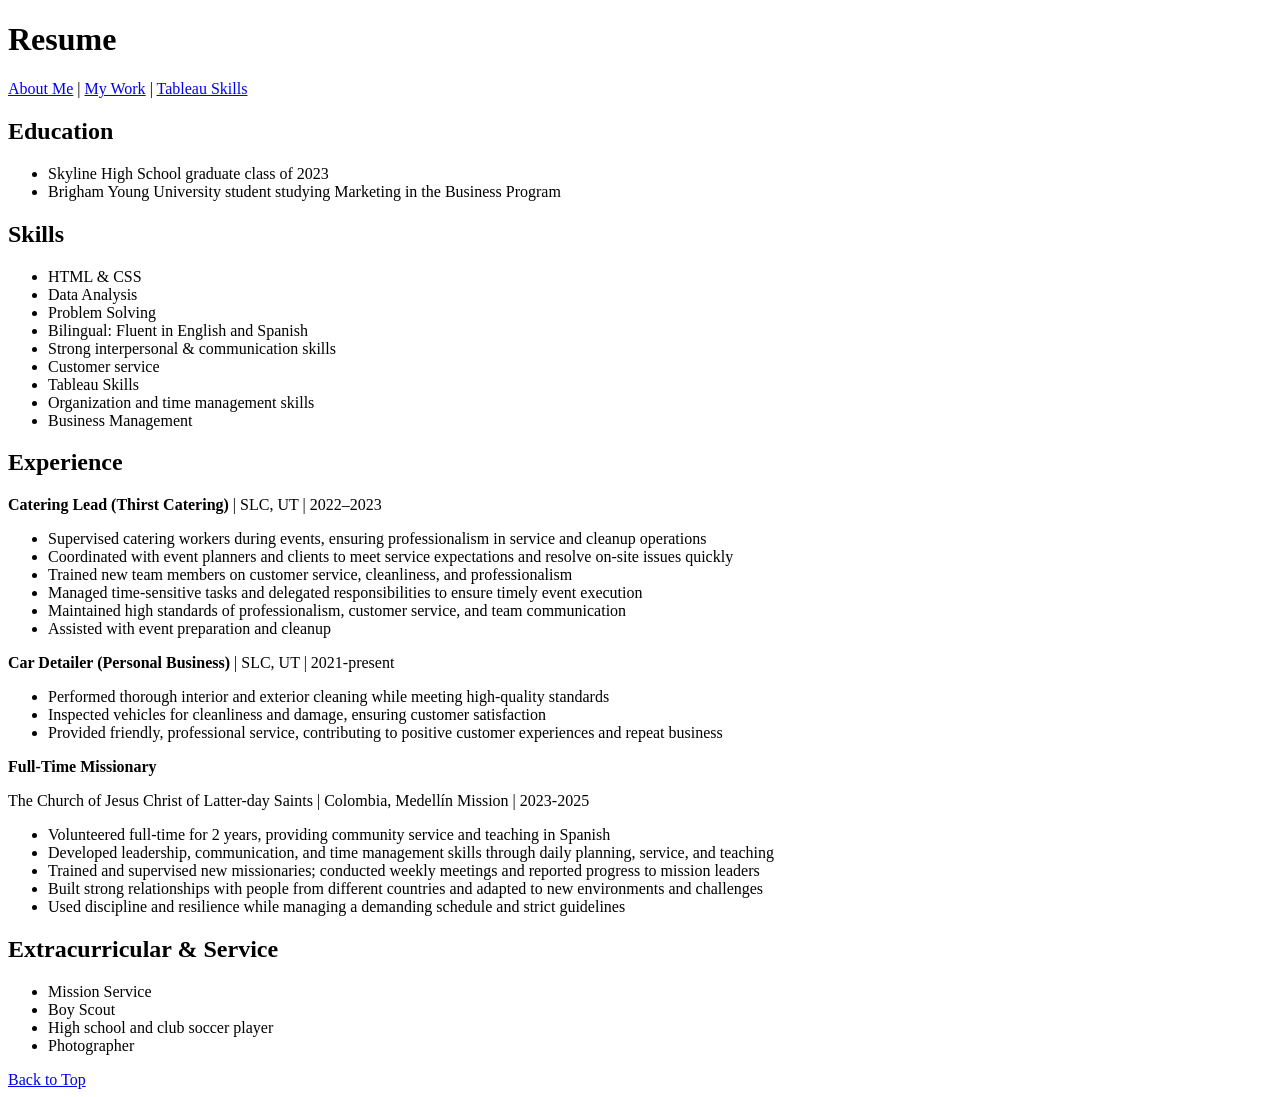
==== myresume.html @ b860a33c "Add files via upload" ====
<!DOCTYPE html>
<html lang="en">
<head>
    <meta charset="UTF-8">
    <meta name="viewport" content="width=device-width, initial-scale=1.0">
    <title>Resume</title>
</head>
<body>
    <link rel="stylesheet" href="styles/myresumestyles.css">
    <div class="container">

    <h1 id="top">Resume</h1>
    <p></p>

    <!-- Nav Links -->
    <div class="nav-links">
        <a href="aboutme.html">About Me</a> |
        <a href="work.html">My Work</a> |
        <a href="tableau.html">Tableau Skills</a>
    </div>

    <!-- Education -->
    <div class="box">
        <h2>Education</h2>
        <ul>
            <li>Skyline High School graduate class of 2023</li>
            <li>Brigham Young University student studying Marketing in the Business Program</li>
        </ul>
    </div>

    <!-- Skills -->
    <div class="box">
        <h2>Skills</h2>
        <ul>
            <li>HTML & CSS</li>
            <li>Data Analysis</li>
            <li>Problem Solving</li>
            <li>Bilingual: Fluent in English and Spanish</li>
            <li>Strong interpersonal & communication skills</li>
            <li>Customer service</li>
            <li>Tableau Skills</li>
            <li>Organization and time management skills</li>
            <li>Business Management</li>
        </ul>
    </div>

    <!-- Experience -->
    <div class="box">
    <h2>Experience</h2>

    <p><strong>Catering Lead (Thirst Catering)</strong> | SLC, UT | <span class="dates">2022–2023</span></p>
        <ul>
            <li>Supervised catering workers during events, ensuring professionalism in service and cleanup operations</li>
            <li>Coordinated with event planners and clients to meet service expectations and resolve on-site issues quickly</li>
            <li>Trained new team members on customer service, cleanliness, and professionalism</li>
            <li>Managed time-sensitive tasks and delegated responsibilities to ensure timely event execution</li>
            <li>Maintained high standards of professionalism, customer service, and team communication</li>
            <li>Assisted with event preparation and cleanup</li>
        </ul>

    <p><strong>Car Detailer (Personal Business)</strong> | SLC, UT | <span class="dates">2021-present</span></p>
        <ul>
            <li>Performed thorough interior and exterior cleaning while meeting high-quality standards</li>
            <li>Inspected vehicles for cleanliness and damage, ensuring customer satisfaction</li>
            <li>Provided friendly, professional service, contributing to positive customer experiences and repeat business</li>
        </ul>

    <p><strong>Full-Time Missionary</strong></p>
    <p>The Church of Jesus Christ of Latter-day Saints | Colombia, Medellín Mission | <span class="dates">2023-2025</span></p>
        <ul>
            <li>Volunteered full-time for 2 years, providing community service and teaching in Spanish</li>
            <li>Developed leadership, communication, and time management skills through daily planning, service, and teaching</li>
            <li>Trained and supervised new missionaries; conducted weekly meetings and reported progress to mission leaders</li>
            <li>Built strong relationships with people from different countries and adapted to new environments and challenges</li>
            <li>Used discipline and resilience while managing a demanding schedule and strict guidelines</li>
        </ul>
    </div>


    <!-- Extracurricular -->
    <div class="box">
        <h2>Extracurricular & Service</h2>
        <ul>
            <li>Mission Service</li>
            <li>Boy Scout</li>
            <li>High school and club soccer player</li>
            <li>Photographer</li>
        </ul>
    </div>

    <!-- Back Button -->
    <div class="back-box">
        <a class="back-button" href="#top">Back to Top</a>
    </div>

</body>
</html>
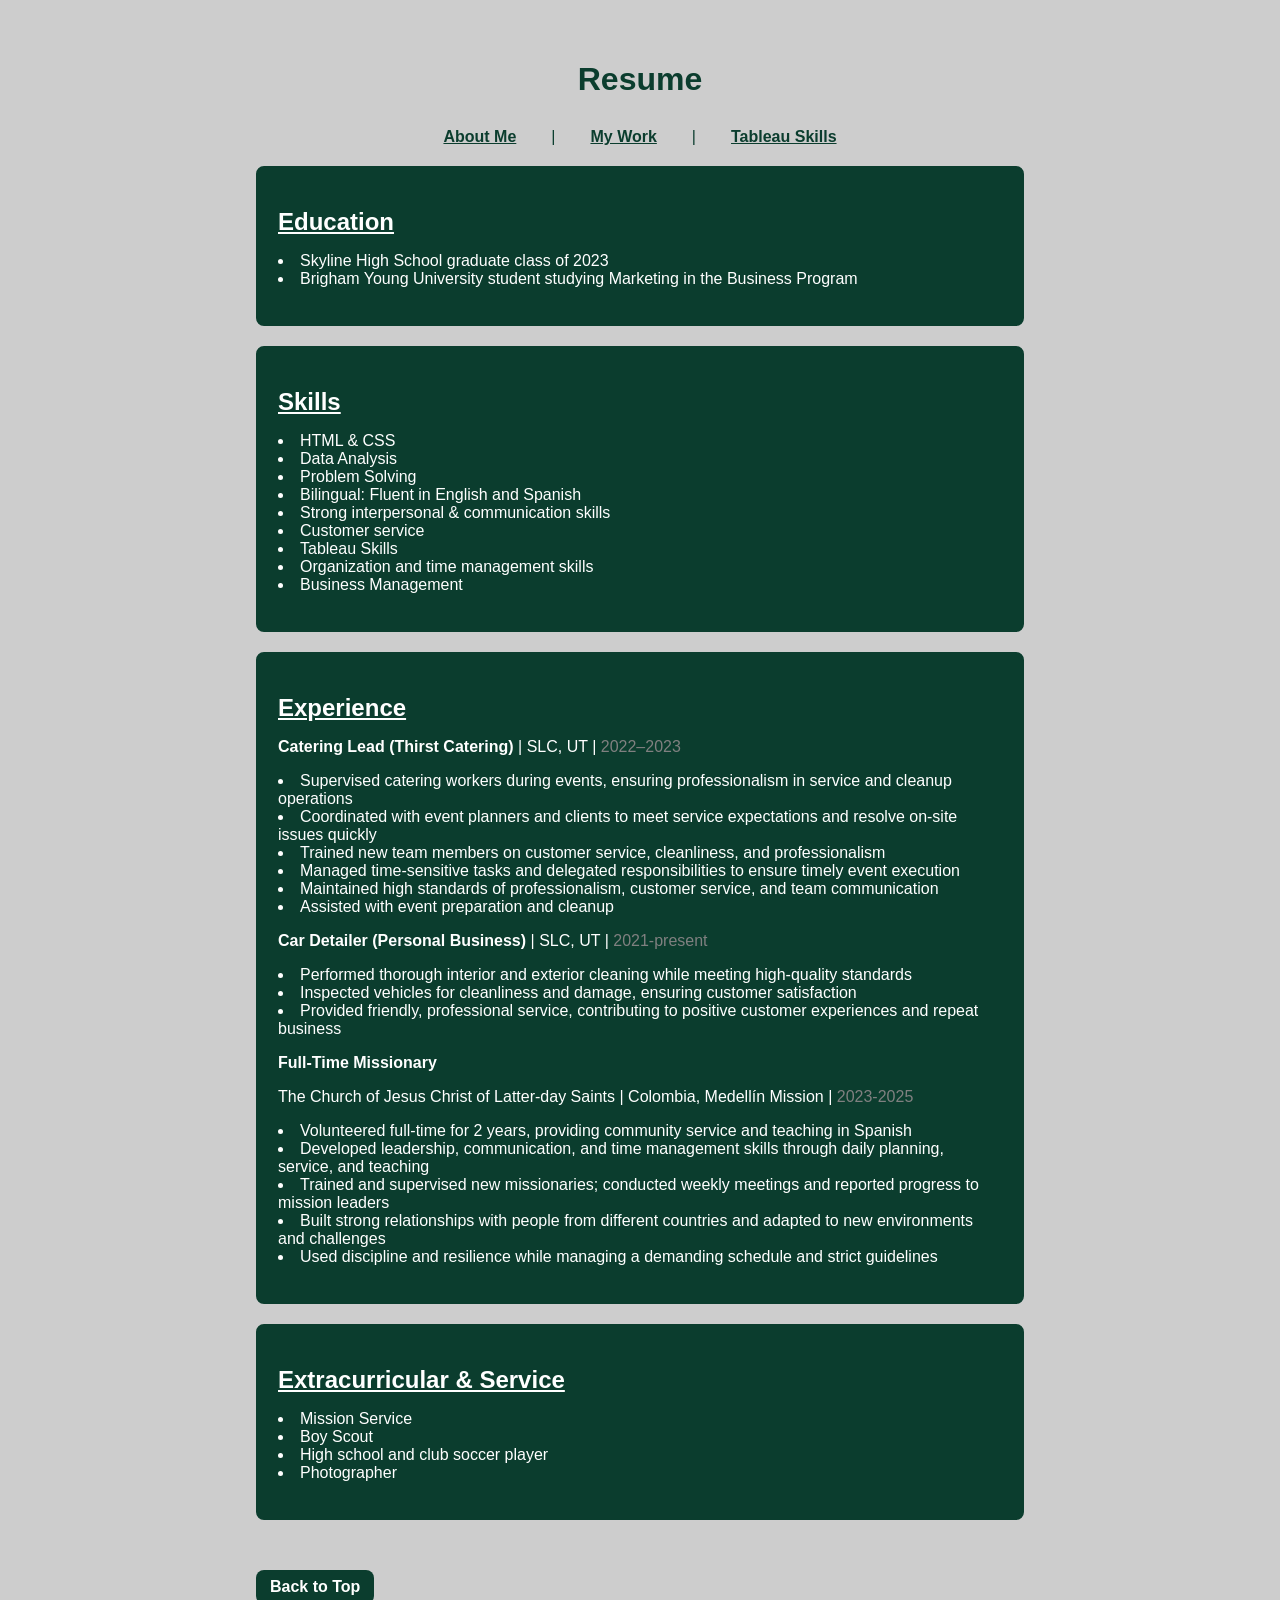
==== commit 6c72679a: "Add files via upload" ====
--- a/myresume.html
+++ b/myresume.html
@@ -6,7 +6,7 @@
     <title>Resume</title>
 </head>
 <body>
-    <link rel="stylesheet" href="styles/myresumestyles.css">
+    <link rel="stylesheet" href="Styles/myresumestyles.css">
     <div class="container">
 
     <h1 id="top">Resume</h1>
@@ -14,8 +14,8 @@
 
     <!-- Nav Links -->
     <div class="nav-links">
-        <a href="aboutme.html">About Me</a> |
-        <a href="work.html">My Work</a> |
+        <a href="index.html">About Me</a> |
+        <a href="scratch.html">My Work</a> |
         <a href="tableau.html">Tableau Skills</a>
     </div>
 
--- a/Styles/myresumestyles.css
+++ b/Styles/myresumestyles.css
@@ -0,0 +1,94 @@
+body {
+            background-color: rgb(205, 205, 205);
+            color: #0b3d2e;
+            font-family: Arial, sans-serif;
+            margin: 0;
+            padding: 0;
+        }
+
+        /* Center everything */
+        .container {
+            width: 60%;
+            margin: auto;
+            text-align: left;
+            padding-top: 40px;
+        }
+
+        /* Dark green boxes */
+        .box {
+            background-color: #0b3d2e; 
+            color: white;
+            border: 2px solid #0b3d2e;
+            padding: 20px;
+            margin: 20px 0;
+            border-radius: 8px;
+        }
+
+        /* Headings */
+        h1 {
+            text-align: center;
+            margin-bottom: 30px;
+            color: #0b3d2e;
+        }
+
+        h2 {
+            text-decoration: underline;
+            margin-bottom: 10px;
+        }
+
+        /* Lists */
+        ul {
+            list-style-position: inside;
+            padding: 0;
+        }
+
+        /* Back Button */
+        .back-box {
+            display: inline-block;   /* makes box fit content */
+            background-color: #0b3d2e;
+            padding: 8px 14px;       /* smaller padding = tighter fit */
+            border-radius: 8px;
+            margin-top: 30px;
+        }
+
+        .back-button {
+            color: white;
+            text-decoration: none;
+            font-weight: bold;
+            display: inline-block;
+        }
+
+        .back-button:hover {
+            text-decoration: underline;
+        }
+        
+        .nav-links {
+            text-align: center;
+            margin-top: 20px;
+        }
+
+        /* Nav Links */
+        .nav-links a {
+            color: #0b3d2e;              
+            text-decoration: underline;  
+            margin: 0 15px;
+            font-weight: bold;
+            font-size: 16px;
+        }
+        
+        .nav-links {
+            display: flex;
+            justify-content: center;  
+            gap: 20px;
+            margin-top: 20px;
+        }
+
+        .nav-links a:hover {
+            color: #145c45;              
+        }
+
+        /* Dates */
+        .dates {
+            color: gray;
+            font-weight: normal;
+        }
